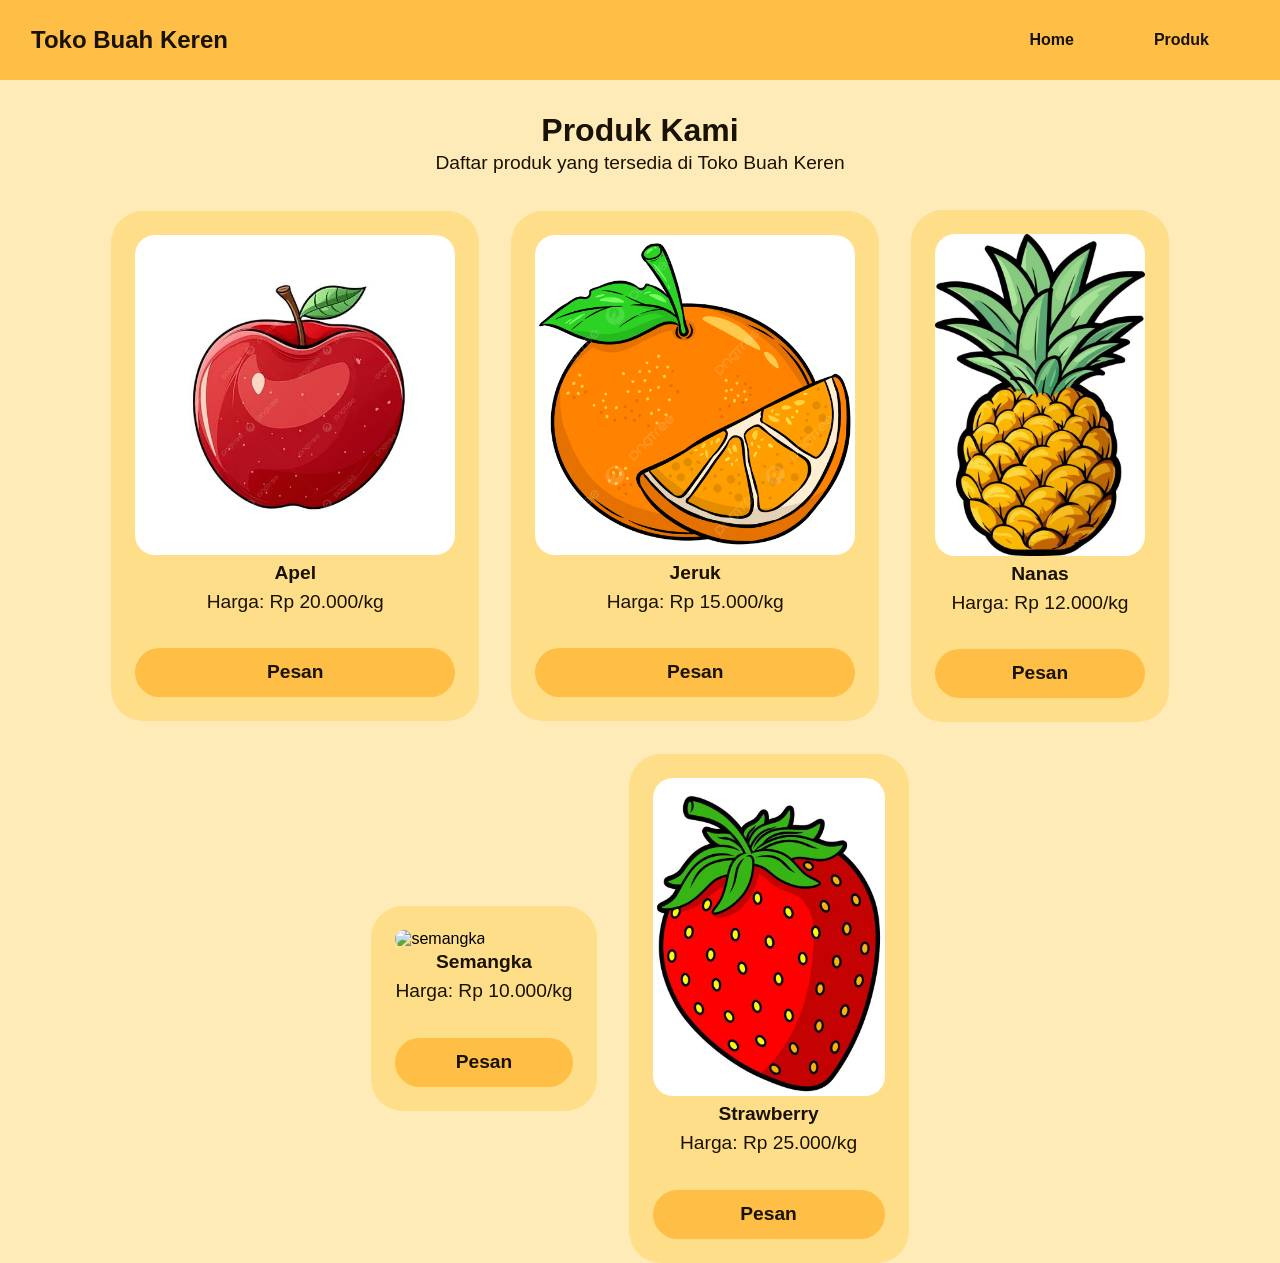
==== pages/produk.html @ 6144e210 "apaaja" ====
<!DOCTYPE html>
<html lang="en">
<head>
    <meta charset="UTF-8">
    <meta name="viewport" content="width=device-width, initial-scale=1.0">
    <title>Toko Buah Keren - Produk</title>
    <link rel="stylesheet" href="../style.css">
</head>
<body class="produk-body">
    <nav class="navbar">
        <p class="judul-toko">Toko Buah Keren</p>
        <ul class="navbar-links">
            <li><a href="../index.html">Home</a></li>
            <li><a href="pages/produk.html">Produk</a></li>
        </ul>
    </nav>
    <div class="produk">
        <h2>Produk Kami</h2>
        <p>Daftar produk yang tersedia di Toko Buah Keren</p>
        <div class="card-produk">
            <div class="card">
                <img src="../gambar/apple.jpg" alt="apel">
                <h3>Apel</h3>
                <p>Harga: Rp 20.000/kg</p>
                <div class="btnbeli">Pesan</div>
            </div>
            <div class="card">
                <img src="../gambar/jeruk.png" alt="jeruk">
                <h3>Jeruk</h3>
                <p>Harga: Rp 15.000/kg</p>
                <div class="btnbeli">Pesan</div>
            </div>
            <div class="card">
                <img class="nanas" src="../gambar/nanas.jpg" alt="nanas">
                <h3>Nanas</h3>
                <p>Harga: Rp 12.000/kg</p>
                <div class="btnbeli">Pesan</div>
            </div>
            <div class="card">
                <img src="../gambar/semangka.jpg" alt="semangka">
                <h3>Semangka</h3>
                <p>Harga: Rp 10.000/kg</p>
                <div class="btnbeli">Pesan</div>
            </div>
            <div class="card">
                <img class="strawberry" src="../gambar/strawberry.jpg" alt="strawberry">
                <h3>Strawberry</h3>
                <p>Harga: Rp 25.000/kg</p>
                <div class="btnbeli">Pesan</div>
            </div>
        </div>
    </div>
</body>
</html>
---- style.css ----
*{
    margin: 0;
    padding: 0;
    box-sizing: border-box;
    font-family: Arial, sans-serif;
}
.navbar {
    background-color: #FFBF47;
    display: flex;
    justify-content: space-between;
    align-items: center;
    padding: 1rem;
    position: sticky;
    top:0;
}
.navbar-links{
    display: flex;
    flex-direction: row;
    text-decoration: none;
    padding: 10px 15px;
    
}
a{
    color:#1A1200;
    text-decoration: none;
    font-weight: bold;
    padding: 0.5rem 2rem;
    border-radius: 50px;
    transition: all 0.3s ease;
}
a:hover{
    background-color: #FFF8E6;
    padding: 1rem 2rem;
}
.navbar-links li{
    list-style: none;
    padding: 0 0.5em;
}
.judul-toko{
    font-size: 1.5em;
    font-weight: bold;
    color: #1A1200;
    padding: 10px 15px;
}

.hero{
    background-color:#FFDE8A;
    background-size: cover;
    background-position: center;
    height: 80vh;
    display: flex;
    justify-content: center;
    align-items: center;
}
.ucapan{
    text-align: left;
    color: #1A1200;
    font-size: 2em;
    font-weight: bold;
}

.tentang-kami{
    background-color: #FFEBB8;
    padding: 50px 20px;
    text-align: center;
}
.img-tentang{
    width: 100%;
    max-width: 40rem;
    padding: 20px;
    border-radius: 100px;
}
.judul-tentang{
    margin:0 2rem 0 1rem;
    font-weight: bold;
    font-size: 1.5em;
}
.deskripsi-toko{
    font-size: 1.2em;
    color: #1A1200;
    line-height: 1.5;
}
.footer-home{
    background-color: #FFBF47;
    text-align: center;
    padding: 20px;
    color: #1A1200;
    font-weight: bold;
}
.btn-hero{
    background-color: #FFBF47;
    color: #FFBF47;
    padding: 10px 20px;
    border-radius: 50px;
    text-decoration: none;
    font-weight: bold;
}
.produk {
    display: flex;
    flex-direction:column;
    justify-content: center;
    align-items: center;
}
.produk-body{
    background-color: #FFEBB8;
}
.produk h2{
    font-size: 2em;
    font-weight: bold;
    color: #1A1200;
    padding-top: 2rem;
}
.produk p{
    font-size: 1.2em;
    color: #1A1200;
    line-height: 1.5;
    padding-bottom:2rem;
}
.card-produk{
    /* display:grid;
    grid-template-columns: auto auto auto; */
    display:flex;
    flex-direction: row;
    flex-wrap: wrap;
    gap: 2rem;
    justify-content: center;
    align-items: center;
}
.card{
    padding:1.5rem;
    background-color: #FFDE8A;
    border-radius: 2rem;
}
.card img{
    width: 100%;
    max-width: 20rem;
    border-radius: 20px;
}
.card .strawberry {
    width:14.5rem;   
}
.card .nanas{
    width:100%;
    max-width: 13.1rem;
}
.card p, .card h3, .card .btnbeli{
    font-size: 1.2em;
    color: #1A1200;
    line-height: 1.5;
    text-align: center;
}
.btnbeli{
    background-color: #FFBF47;
    color: #1A1200;
    padding: 10px 20px;
    border-radius: 50px;
    text-decoration: none;
    font-weight: bold;
    transition: all 0.3s ease;
}
.btnbeli:hover{
    background-color: #FFF8E6;
    transform: scale(1.1);
}
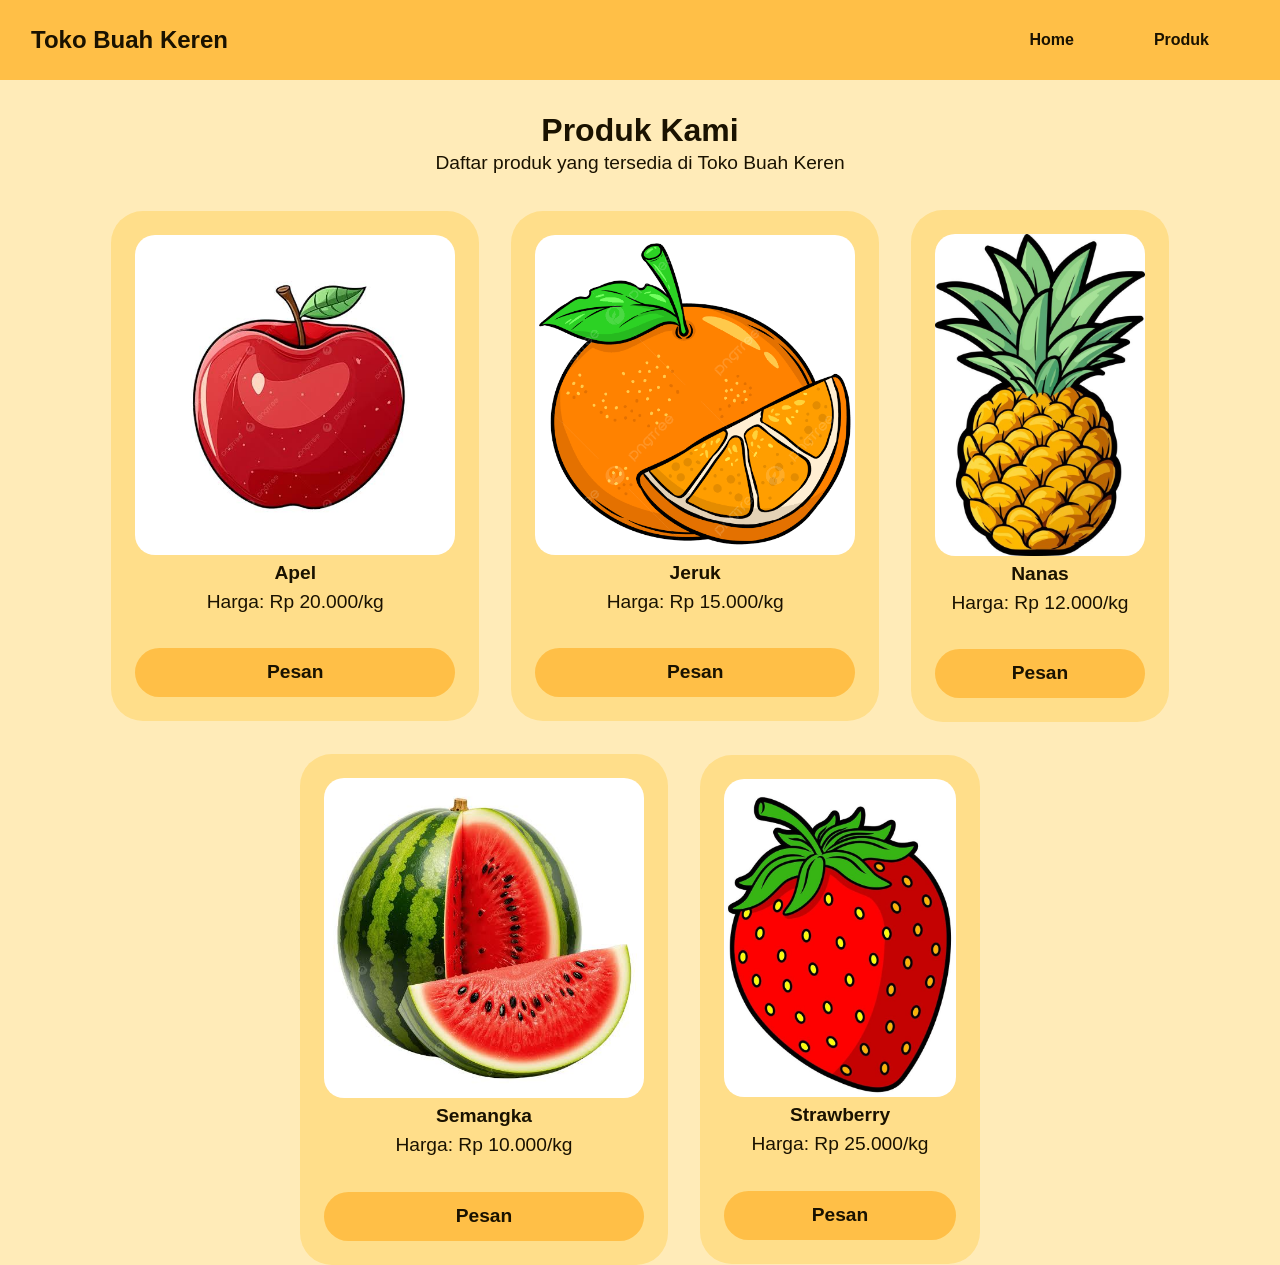
==== commit 81e0a108: "Fix image filename case for Semangka" ====
--- a/pages/produk.html
+++ b/pages/produk.html
@@ -37,7 +37,7 @@
                 <div class="btnbeli">Pesan</div>
             </div>
             <div class="card">
-                <img src="../gambar/semangka.jpg" alt="semangka">
+                <img src="../gambar/Semangka.jpg" alt="semangka">
                 <h3>Semangka</h3>
                 <p>Harga: Rp 10.000/kg</p>
                 <div class="btnbeli">Pesan</div>
@@ -51,4 +51,4 @@
         </div>
     </div>
 </body>
-</html>+</html>
